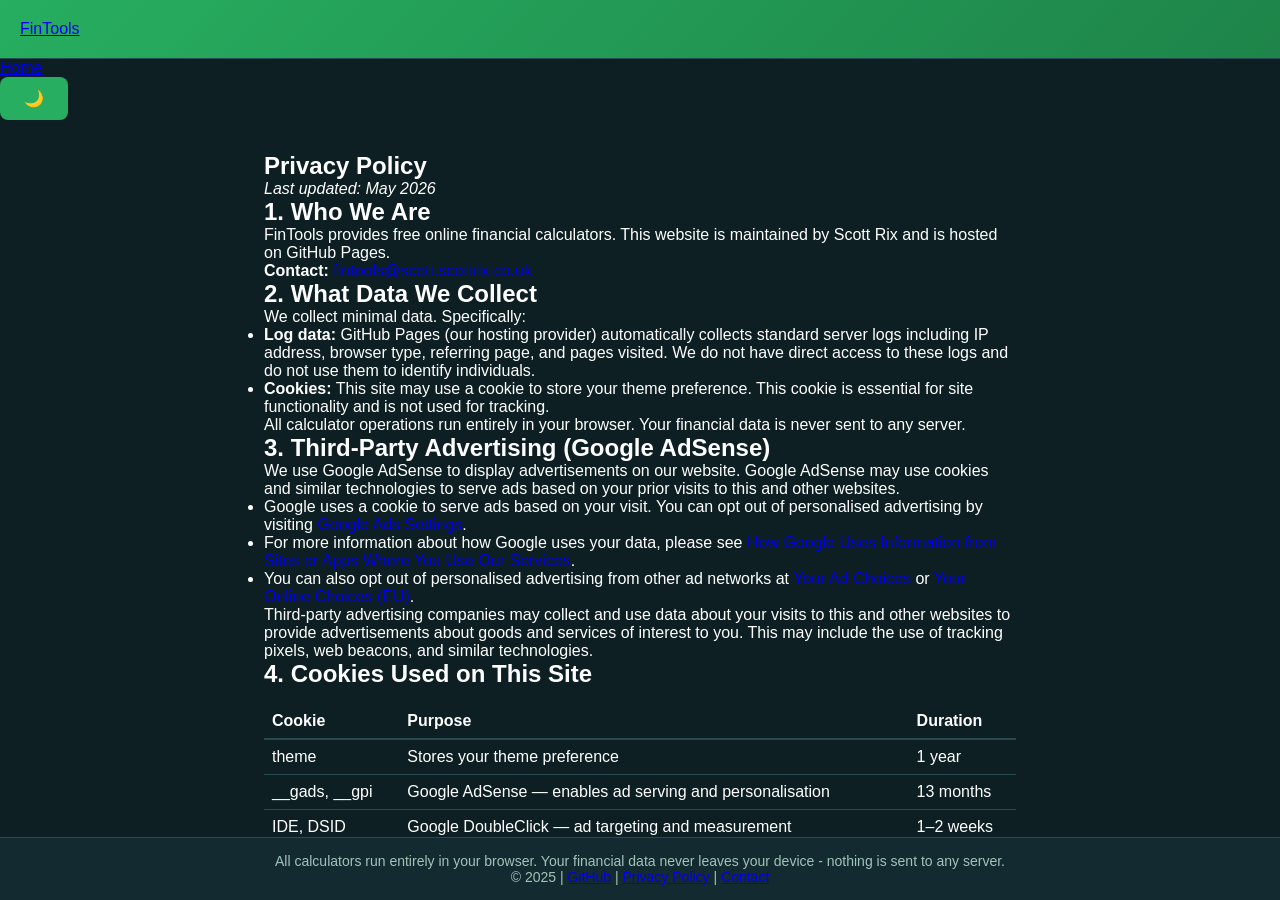
==== privacy.html @ 01058a1f "AdSense compliance: add privacy page, disclaimer banner, footer contact/privacy links" ====
<!DOCTYPE html>
<html lang="en">
<head>
<meta charset="UTF-8">
<meta name="viewport" content="width=device-width, initial-scale=1.0">
<title>Privacy Policy - FinTools</title>
<meta name="description" content="Privacy policy for FinTools, including information about cookies, data collection, and third-party advertising.">
<meta name="robots" content="noindex">
<link rel="canonical" href="https://scottrix.github.io/fintools/privacy.html">
<link rel="stylesheet" href="styles.css">
</head>
<body>
<header class="site-header">
<div class="header-content">
<a href="index.html" class="logo">FinTools</a>
<nav class="nav">
<a href="index.html">Home</a>
</nav>
<button id="theme-toggle" class="theme-btn">🌙</button>
</div>
</header>
<main class="content" style="max-width:800px;margin:0 auto;padding:2rem 1.5rem;">
<article>
<h1>Privacy Policy</h1>
<p><em>Last updated: May 2026</em></p>

<h2>1. Who We Are</h2>
<p>FinTools provides free online financial calculators. This website is maintained by Scott Rix and is hosted on GitHub Pages.</p>
<p><strong>Contact:</strong> <a href="mailto:fintools@scott.scottrix.co.uk">fintools@scott.scottrix.co.uk</a></p>

<h2>2. What Data We Collect</h2>
<p>We collect minimal data. Specifically:</p>
<ul>
<li><strong>Log data:</strong> GitHub Pages (our hosting provider) automatically collects standard server logs including IP address, browser type, referring page, and pages visited. We do not have direct access to these logs and do not use them to identify individuals.</li>
<li><strong>Cookies:</strong> This site may use a cookie to store your theme preference. This cookie is essential for site functionality and is not used for tracking.</li>
</ul>
<p>All calculator operations run entirely in your browser. Your financial data is never sent to any server.</p>

<h2>3. Third-Party Advertising (Google AdSense)</h2>
<p>We use Google AdSense to display advertisements on our website. Google AdSense may use cookies and similar technologies to serve ads based on your prior visits to this and other websites.</p>
<ul>
<li>Google uses a cookie to serve ads based on your visit. You can opt out of personalised advertising by visiting <a href="https://www.google.com/settings/ads" target="_blank" rel="noopener">Google Ads Settings</a>.</li>
<li>For more information about how Google uses your data, please see <a href="https://policies.google.com/technologies/ads" target="_blank" rel="noopener">How Google Uses Information from Sites or Apps Where You Use Our Services</a>.</li>
<li>You can also opt out of personalised advertising from other ad networks at <a href="https://optout.aboutads.info/" target="_blank" rel="noopener">Your Ad Choices</a> or <a href="https://www.youronlinechoices.com/" target="_blank" rel="noopener">Your Online Choices (EU)</a>.</li>
</ul>
<p>Third-party advertising companies may collect and use data about your visits to this and other websites to provide advertisements about goods and services of interest to you. This may include the use of tracking pixels, web beacons, and similar technologies.</p>

<h2>4. Cookies Used on This Site</h2>
<table style="width:100%;border-collapse:collapse;margin:1rem 0;">
<thead>
<tr style="border-bottom:2px solid var(--border, #38444d);">
<th style="text-align:left;padding:0.5rem;">Cookie</th>
<th style="text-align:left;padding:0.5rem;">Purpose</th>
<th style="text-align:left;padding:0.5rem;">Duration</th>
</tr>
</thead>
<tbody>
<tr style="border-bottom:1px solid var(--border, #38444d);">
<td style="padding:0.5rem;">theme</td>
<td style="padding:0.5rem;">Stores your theme preference</td>
<td style="padding:0.5rem;">1 year</td>
</tr>
<tr style="border-bottom:1px solid var(--border, #38444d);">
<td style="padding:0.5rem;">__gads, __gpi</td>
<td style="padding:0.5rem;">Google AdSense — enables ad serving and personalisation</td>
<td style="padding:0.5rem;">13 months</td>
</tr>
<tr style="border-bottom:1px solid var(--border, #38444d);">
<td style="padding:0.5rem;">IDE, DSID</td>
<td style="padding:0.5rem;">Google DoubleClick — ad targeting and measurement</td>
<td style="padding:0.5rem;">1–2 weeks</td>
</tr>
<tr style="border-bottom:1px solid var(--border, #38444d);">
<td style="padding:0.5rem;">NID</td>
<td style="padding:0.5rem;">Google — enables ad preferences and security</td>
<td style="padding:0.5rem;">6 months</td>
</tr>
</tbody>
</table>

<h2>5. How We Protect Your Data</h2>
<p>This site is hosted on GitHub Pages, which provides HTTPS encryption for all connections. All calculators run client-side — no financial data you input is transmitted to our servers or any third party.</p>

<h2>6. Your Rights</h2>
<p>Under GDPR (for EU/EEA users) and the UK Data Protection Act 2018, you have the right to:</p>
<ul>
<li>Access any personal data we hold about you</li>
<li>Request deletion of your personal data</li>
<li>Object to processing of your personal data</li>
<li>Withdraw consent for cookie-based advertising</li>
</ul>
<p>To exercise any of these rights, contact us at <a href="mailto:fintools@scott.scottrix.co.uk">fintools@scott.scottrix.co.uk</a>.</p>

<h2>7. Changes to This Policy</h2>
<p>We may update this privacy policy from time to time. Any changes will be posted on this page with an updated revision date.</p>

<h2>8. Contact</h2>
<p>If you have any questions about this privacy policy or our data practices, please contact:</p>
<p>Email: <a href="mailto:fintools@scott.scottrix.co.uk">fintools@scott.scottrix.co.uk</a></p>
</article>
</main>
<footer class="site-footer">
<p>All calculators run entirely in your browser. Your financial data never leaves your device - nothing is sent to any server.</p>
<p>&copy; 2025 | <a href="https://github.com/scottrix/fintools">GitHub</a> | <a href="privacy.html">Privacy Policy</a> | <a href="mailto:fintools@scott.scottrix.co.uk">Contact</a></p>
</footer>
</body>
</html>
---- styles.css ----
:root {
    --primary: #27ae60;
    --primary-dark: #1e8449;
    --secondary: #2C3E50;
    --accent: #E74C3C;
    --bg-dark: #0d1f22;
    --bg-light: #132a30;
    --bg-card: #1a3a42;
    --text-primary: #ffffff;
    --text-secondary: #a0c4b8;
    --success: #27ae60;
    --warning: #f39c12;
    --error: #e74c3c;
    --border: #2a4a52;
}

:root.light-mode {
    --bg-dark: #f0f7f4;
    --bg-light: #ffffff;
    --bg-card: #e0ece8;
    --text-primary: #0d1f22;
    --text-secondary: #4a6b60;
    --border: #c0d4ce;
}

* {
    margin: 0;
    padding: 0;
    box-sizing: border-box;
}

html, body {
    font-family: -apple-system, BlinkMacSystemFont, 'Segoe UI', Roboto, Oxygen, Ubuntu, sans-serif;
    background: var(--bg-dark);
    color: var(--text-primary);
    height: 100%;
    margin: 0;
    padding: 0;
    overflow: hidden;
}

body {
    display: flex;
    flex-direction: column;
}

.mobile-menu-btn {
    display: none;
    position: fixed;
    top: 15px;
    left: 15px;
    z-index: 1001;
    background: var(--primary);
    color: white;
    border: none;
    border-radius: 8px;
    width: 44px;
    height: 44px;
    font-size: 24px;
    cursor: pointer;
    box-shadow: 0 2px 8px rgba(0,0,0,0.3);
}

.sidebar-overlay {
    display: none;
    position: fixed;
    top: 0;
    left: 0;
    right: 0;
    bottom: 0;
    background: rgba(0,0,0,0.5);
    z-index: 999;
}

.sidebar {
    width: 280px;
    min-width: 280px;
    max-width: 280px;
    background: var(--bg-light);
    border-right: 1px solid var(--border);
    height: 100vh;
    overflow-y: auto;
    display: flex;
    flex-direction: column;
    flex-shrink: 0;
}

.logo {
    padding: 20px;
    border-bottom: 1px solid var(--border);
    background: linear-gradient(135deg, var(--primary), var(--primary-dark));
    display: flex;
    justify-content: space-between;
    align-items: center;
}

.logo h1 {
    font-size: 24px;
    font-weight: 700;
    color: white;
}

.theme-toggle {
    background: rgba(255,255,255,0.2);
    border: none;
    border-radius: 50%;
    width: 40px;
    height: 40px;
    cursor: pointer;
    display: flex;
    align-items: center;
    justify-content: center;
    font-size: 20px;
    transition: all 0.3s;
    padding: 0;
}

.theme-toggle:hover {
    background: rgba(255,255,255,0.3);
    transform: scale(1.1);
}

.sidebar-footer {
    padding: 15px 20px;
    border-top: 1px solid var(--border);
    background: var(--bg-dark);
    margin-top: auto;
    flex-shrink: 0;
}

.contact-link {
    display: flex;
    align-items: center;
    gap: 10px;
    color: var(--text-secondary);
    text-decoration: none;
    font-size: 14px;
    transition: color 0.2s;
}

.contact-link:hover {
    color: var(--primary);
}

.contact-link svg {
    width: 18px;
    height: 18px;
}

.nav-categories {
    list-style: none;
    padding: 10px 0;
    flex: 1;
    overflow-y: auto;
}

.category {
    margin-bottom: 5px;
}

.category-header {
    display: flex;
    align-items: center;
    padding: 12px 20px;
    cursor: pointer;
    transition: background 0.2s;
    gap: 10px;
}

.category-header:hover {
    background: var(--bg-card);
}

.category-header .icon {
    font-size: 18px;
}

.category-header .arrow {
    margin-left: auto;
    font-size: 12px;
    transition: transform 0.2s;
}

.category-header.active .arrow {
    transform: rotate(180deg);
}

.nav-items {
    list-style: none;
    max-height: 0;
    overflow: hidden;
    transition: max-height 0.3s ease;
    background: var(--bg-dark);
}

.nav-items.show {
    max-height: 500px;
}

.nav-items li a {
    display: block;
    padding: 10px 20px 10px 50px;
    color: var(--text-secondary);
    text-decoration: none;
    font-size: 14px;
    transition: all 0.2s;
}

.nav-items li a:hover,
.nav-items li a.active {
    color: var(--text-primary);
    background: var(--bg-card);
    border-left: 3px solid var(--primary);
}

.content {
    flex: 1;
    padding: 30px;
    height: 100vh;
    overflow-y: auto;
    background: var(--bg-dark);
}

.site-footer {
    padding: 15px 30px;
    background: var(--bg-light);
    border-top: 1px solid var(--border);
    text-align: center;
    color: var(--text-secondary);
    font-size: 14px;
    flex-shrink: 0;
}

.site-footer p {
    margin: 0;
}

.tool-panel {
    display: none;
    animation: fadeIn 0.3s ease;
}

.tool-panel.active {
    display: block;
}

@keyframes fadeIn {
    from { opacity: 0; transform: translateY(10px); }
    to { opacity: 1; transform: translateY(0); }
}

.tool-panel h2 {
    font-size: 28px;
    margin-bottom: 25px;
    color: var(--text-primary);
    border-bottom: 2px solid var(--primary);
    padding-bottom: 10px;
}

.tool-container {
    background: var(--bg-light);
    border-radius: 12px;
    padding: 25px;
    border: 1px solid var(--border);
}

.tool-description {
    color: var(--text-secondary);
    margin-bottom: 20px;
}

.input-grid {
    display: grid;
    grid-template-columns: repeat(auto-fit, minmax(200px, 1fr));
    gap: 20px;
    margin-bottom: 20px;
}

.input-group {
    display: flex;
    flex-direction: column;
    gap: 8px;
}

.input-group label {
    color: var(--text-secondary);
    font-weight: 500;
    font-size: 14px;
}

input[type="number"],
input[type="text"],
select {
    width: 100%;
    padding: 12px 15px;
    background: var(--bg-dark);
    border: 1px solid var(--border);
    border-radius: 8px;
    color: var(--text-primary);
    font-size: 16px;
    transition: border-color 0.2s;
}

input[type="number"]:focus,
input[type="text"]:focus,
select:focus {
    outline: none;
    border-color: var(--primary);
}

.button-group {
    display: flex;
    flex-wrap: wrap;
    gap: 10px;
    margin: 20px 0;
}

button {
    padding: 12px 24px;
    background: var(--primary);
    color: white;
    border: none;
    border-radius: 8px;
    cursor: pointer;
    font-size: 16px;
    font-weight: 500;
    transition: all 0.2s;
}

button:hover {
    background: var(--primary-dark);
    transform: translateY(-1px);
}

button:active {
    transform: translateY(0);
}

.results-panel {
    background: var(--bg-dark);
    border-radius: 12px;
    padding: 25px;
    margin-top: 20px;
}

.results-panel h3 {
    color: var(--primary);
    margin-bottom: 15px;
    font-size: 20px;
}

.results-grid {
    display: grid;
    grid-template-columns: repeat(auto-fit, minmax(150px, 1fr));
    gap: 20px;
}

.result-item {
    text-align: center;
    padding: 15px;
    background: var(--bg-card);
    border-radius: 8px;
}

.result-item .label {
    color: var(--text-secondary);
    font-size: 13px;
    margin-bottom: 5px;
}

.result-item .value {
    color: var(--text-primary);
    font-size: 22px;
    font-weight: 600;
}

.result-highlight {
    background: linear-gradient(135deg, var(--primary), var(--primary-dark));
    color: white;
}

.result-highlight .label {
    color: rgba(255,255,255,0.8);
}

.result-highlight .value {
    color: white;
}

.tax-breakdown {
    margin-top: 20px;
}

.tax-row {
    display: flex;
    justify-content: space-between;
    padding: 12px 0;
    border-bottom: 1px solid var(--border);
}

.tax-row:last-child {
    border-bottom: none;
}

.tax-row .label {
    color: var(--text-secondary);
}

.tax-row .amount {
    color: var(--text-primary);
    font-weight: 500;
}

.tax-row.deduction .amount {
    color: var(--error);
}

.tax-row.income .amount {
    color: var(--success);
}

/* Currency Converter */
.converter-row {
    display: flex;
    gap: 15px;
    align-items: center;
    flex-wrap: wrap;
}

.currency-input {
    flex: 1;
    min-width: 200px;
}

.currency-input input,
.currency-input select {
    margin-bottom: 10px;
}

.swap-btn {
    width: 44px;
    height: 44px;
    border-radius: 50%;
    background: var(--bg-card);
    color: var(--primary);
    font-size: 20px;
    display: flex;
    align-items: center;
    justify-content: center;
}

.swap-btn:hover {
    background: var(--primary);
    color: white;
}

.rate-info {
    text-align: center;
    padding: 15px;
    background: var(--bg-card);
    border-radius: 8px;
    margin-top: 15px;
    color: var(--text-secondary);
    font-size: 14px;
}

/* Salary Converter */
.salary-conversions {
    display: grid;
    grid-template-columns: repeat(auto-fit, minmax(150px, 1fr));
    gap: 15px;
    margin-bottom: 20px;
}

.conversion-row {
    display: flex;
    flex-direction: column;
    gap: 8px;
}

.conversion-row label {
    color: var(--text-secondary);
    font-size: 13px;
}

.conversion-row input {
    background: var(--bg-dark);
}

/* Coming Soon */
.coming-soon {
    text-align: center;
    padding: 60px 20px;
}

.coming-soon .icon {
    font-size: 60px;
    display: block;
    margin-bottom: 20px;
}

.coming-soon p {
    color: var(--text-primary);
    font-size: 18px;
}

.coming-soon .subtitle {
    color: var(--text-secondary);
    font-size: 14px;
    margin-top: 10px;
}

/* Feature Grid */
.welcome-msg-desktop {
    margin-bottom: 20px;
}

.welcome-msg-mobile {
    display: none;
}

.feature-grid {
    display: grid;
    grid-template-columns: repeat(auto-fit, minmax(280px, 1fr));
    gap: 20px;
    margin-top: 30px;
}

.feature-card {
    background: var(--bg-light);
    padding: 25px;
    border-radius: 12px;
    border: 1px solid var(--border);
    text-align: center;
    transition: all 0.3s;
    cursor: pointer;
}

.feature-card:hover {
    transform: translateY(-5px);
    border-color: var(--primary);
    box-shadow: 0 4px 15px rgba(39, 174, 96, 0.2);
}

.feature-icon {
    font-size: 48px;
    display: block;
    margin-bottom: 15px;
}

.feature-card h3 {
    margin-bottom: 10px;
    color: var(--text-primary);
}

.feature-card p {
    color: var(--text-secondary);
    font-size: 14px;
}

/* Chart Container */
.chart-container {
    margin-top: 20px;
    background: var(--bg-dark);
    border-radius: 8px;
    padding: 20px;
}

/* Tax Year Selector */
.tax-year-selector {
    display: flex;
    align-items: center;
    gap: 10px;
    margin-bottom: 20px;
}

.tax-year-selector label {
    color: var(--text-secondary);
}

/* Mobile Styles */
@media (max-width: 768px) {
    .mobile-menu-btn {
        display: flex;
        align-items: center;
        justify-content: center;
    }

    .sidebar {
        width: 280px;
        transform: translateX(-100%);
        transition: transform 0.3s ease;
        position: fixed;
        z-index: 1000;
    }

    .sidebar.open {
        transform: translateX(0);
    }

    .sidebar-overlay.active {
        display: block;
    }

    .content {
        height: auto;
        min-height: calc(100vh - 60px);
        padding-top: 70px;
        padding-bottom: 20px;
    }

    body {
        flex-direction: column;
        overflow: auto;
    }
    
    .site-footer {
        padding: 12px 15px;
        font-size: 12px;
    }

    .welcome-msg-desktop {
        display: none;
    }
    
    .welcome-msg-mobile {
        display: block;
        text-align: center;
        padding: 0 20px;
    }

    .converter-row {
        flex-direction: column;
    }

    .swap-btn {
        margin: 0 auto;
    }
}


.disclaimer-banner {
  background: var(--card-bg, #1e293b);
  border: 1px solid #ffad1f;
  border-radius: 8px;
  padding: 0.6rem 1rem;
  margin-bottom: 1rem;
  font-size: 0.85rem;
  color: var(--text-secondary, #94a3b8);
}
.disclaimer-banner a {
  color: var(--primary, #1da1f2);
  text-decoration: underline;
}
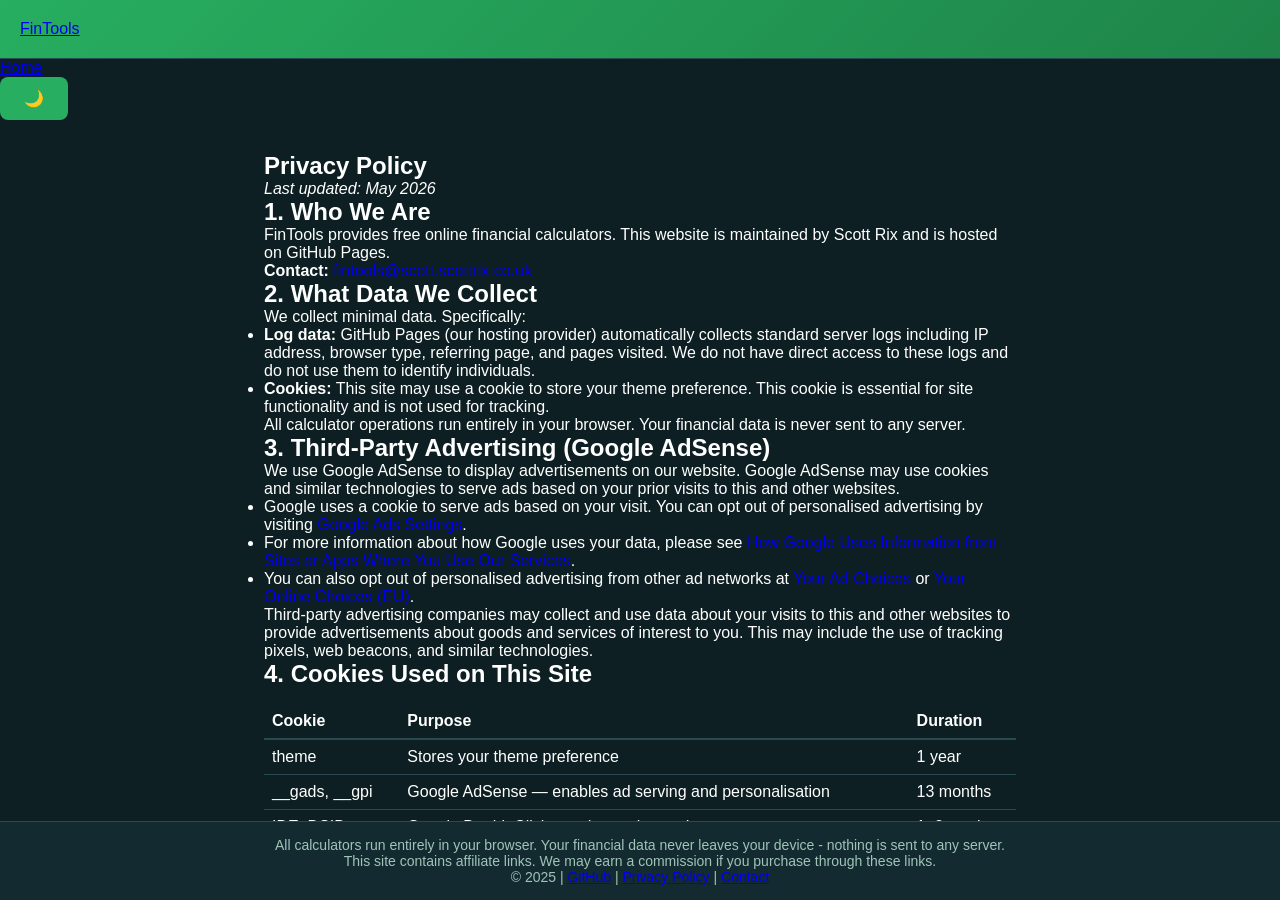
==== commit 5a14853d: "Add per-tool affiliate sections with Amazon + Fastmail links - Add affiliate.js geo-routing script (" ====
--- a/privacy.html
+++ b/privacy.html
@@ -97,10 +97,14 @@
 <h2>8. Contact</h2>
 <p>If you have any questions about this privacy policy or our data practices, please contact:</p>
 <p>Email: <a href="mailto:fintools@scott.scottrix.co.uk">fintools@scott.scottrix.co.uk</a></p>
+<h2>10. Affiliate Links and Disclosure</h2>
+<p>Some links on this site are affiliate links, meaning we may earn a small commission if you make a purchase through them — at no extra cost to you. This includes links to Amazon products and our email partner, Fastmail. We only recommend products and services we genuinely believe are useful. Affiliate income helps us keep FinTools free for all users.</p>
+
 </article>
 </main>
 <footer class="site-footer">
 <p>All calculators run entirely in your browser. Your financial data never leaves your device - nothing is sent to any server.</p>
+<p>This site contains affiliate links. We may earn a commission if you purchase through these links.</p>
 <p>&copy; 2025 | <a href="https://github.com/scottrix/fintools">GitHub</a> | <a href="privacy.html">Privacy Policy</a> | <a href="mailto:fintools@scott.scottrix.co.uk">Contact</a></p>
 </footer>
 </body>
--- a/styles.css
+++ b/styles.css
@@ -652,3 +652,53 @@
   color: var(--primary, #1da1f2);
   text-decoration: underline;
 }
+
+.affiliate-section {
+  margin: 1.5rem 0 0;
+  padding: 1rem;
+  border-top: 1px solid var(--border, #334155);
+}
+.affiliate-section h3 {
+  font-size: 0.9rem;
+  color: var(--text-secondary, #94a3b8);
+  margin-bottom: 0.6rem;
+}
+.affiliate-cards {
+  display: grid;
+  grid-template-columns: repeat(auto-fill, minmax(220px, 1fr));
+  gap: 0.8rem;
+}
+.affiliate-card {
+  display: block;
+  background: var(--card-bg, #1e293b);
+  border: 1px solid var(--border, #334155);
+  border-radius: 8px;
+  padding: 0.8rem;
+  text-decoration: none;
+  color: var(--text-primary, #e2e8f0);
+  transition: border-color 0.2s;
+}
+.affiliate-card:hover {
+  border-color: var(--primary, #27ae60);
+}
+.affiliate-card-title {
+  font-size: 0.9rem;
+  font-weight: 600;
+  margin-bottom: 0.3rem;
+}
+.affiliate-card-desc {
+  font-size: 0.8rem;
+  color: var(--text-secondary, #94a3b8);
+  line-height: 1.4;
+}
+.affiliate-card-store {
+  font-size: 0.75rem;
+  color: var(--primary, #27ae60);
+  margin-top: 0.3rem;
+}
+.affiliate-disclaimer {
+  font-size: 0.75rem;
+  color: var(--text-secondary, #94a3b8);
+  margin-top: 0.6rem;
+  line-height: 1.4;
+}
